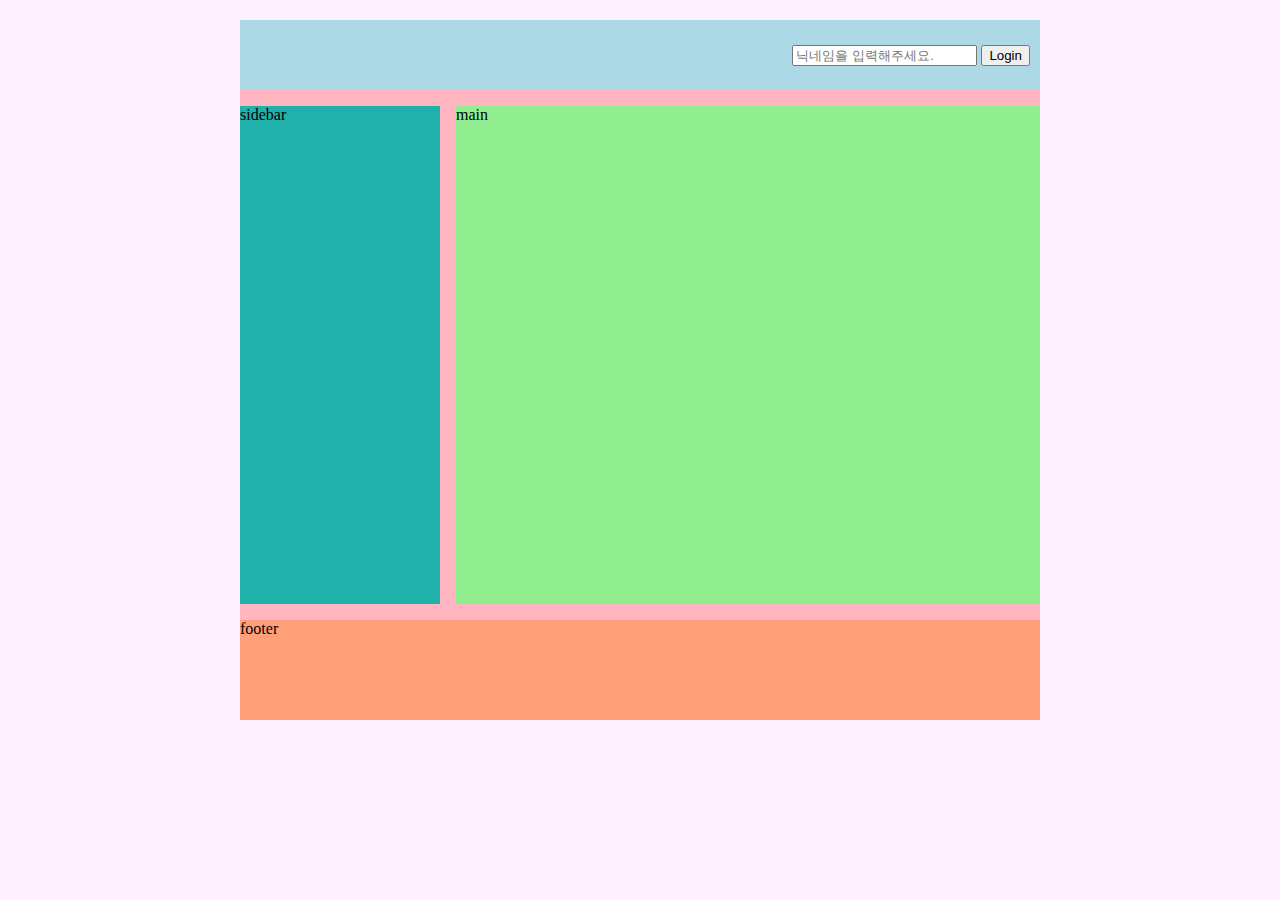
==== public/index.html @ f7550024 "new file created" ====
<!DOCTYPE html>
<html lang="ko">
<head>
  <meta charset="UTF-8">
  <meta http-equiv="X-UA-Compatible" content="IE=edge">
  <meta name="viewport" content="width=device-width, initial-scale=1.0">
  <link rel="stylesheet" href="../src/styles/layout.css" />
  <link rel="stylesheet" href="../src/styles/clock.css" />
  <title>vanilla JS App</title>
</head>
<body>
  <div class="container">
    <header>
      <div class="box-login">
        <form>
          <input 
          required
          maxlength="15"
          type="text"
          placeholder="닉네임을 입력해주세요." />
          <input type="submit" value="Login" />
        </form>
      </div>
    </header>
    <aside>sidebar
      <div class="box-sidebar"></div>
    </aside>
    <main>main
      <div class="box-clock"></div>
      <div class="box-todolist"></div>
    </main>
    <footer>footer
      <div class="box-gps"></div>
      <div class="box-quotes"></div>
      <div class="box-weather"></div>
    </footer>
  </div>
  <script src="../src/user.js"></script>
  <script src="../src/clock.js"></script>
  <script src="../src/todolist.js"></script>
  <script src="../src/weather.js"></script>
</body>
</html>
---- src/styles/layout.css ----
html, body {
  margin: 0px;
  padding: 0px;
  background: #fff1ff;
}

.hidden {
  display: none;
}

body {
  padding: 20px;
  min-width: 750px;
}

.container {
  background: #ffb6c1;
  display: grid;
  margin: 0px auto;
  height: 700px;
  width: 800px;
  grid-template-columns: minmax(200px, 20%);
  grid-template-rows: 70px 1fr 1fr 100px;
  grid-gap: 1rem;
  grid-template-areas: 
  "header header header"
  "sidebar main main"
  "sidebar main main"
  "footer footer footer";
}


header {
  background: lightblue;
  height: 50px;
  padding: 10px;
  grid-area: header;
  display: flex;
  justify-content: right;
  align-items: center;
}

.box-login {
  text-align: right;
}

aside {
  background: lightseagreen;
  grid-area: sidebar;
}

main {
  background: lightgreen;
  grid-area: main;
}

footer {
  background: lightsalmon;
  grid-area: footer;
  grid-row: 4 / 5;
  grid-column: 1 / 4;
}
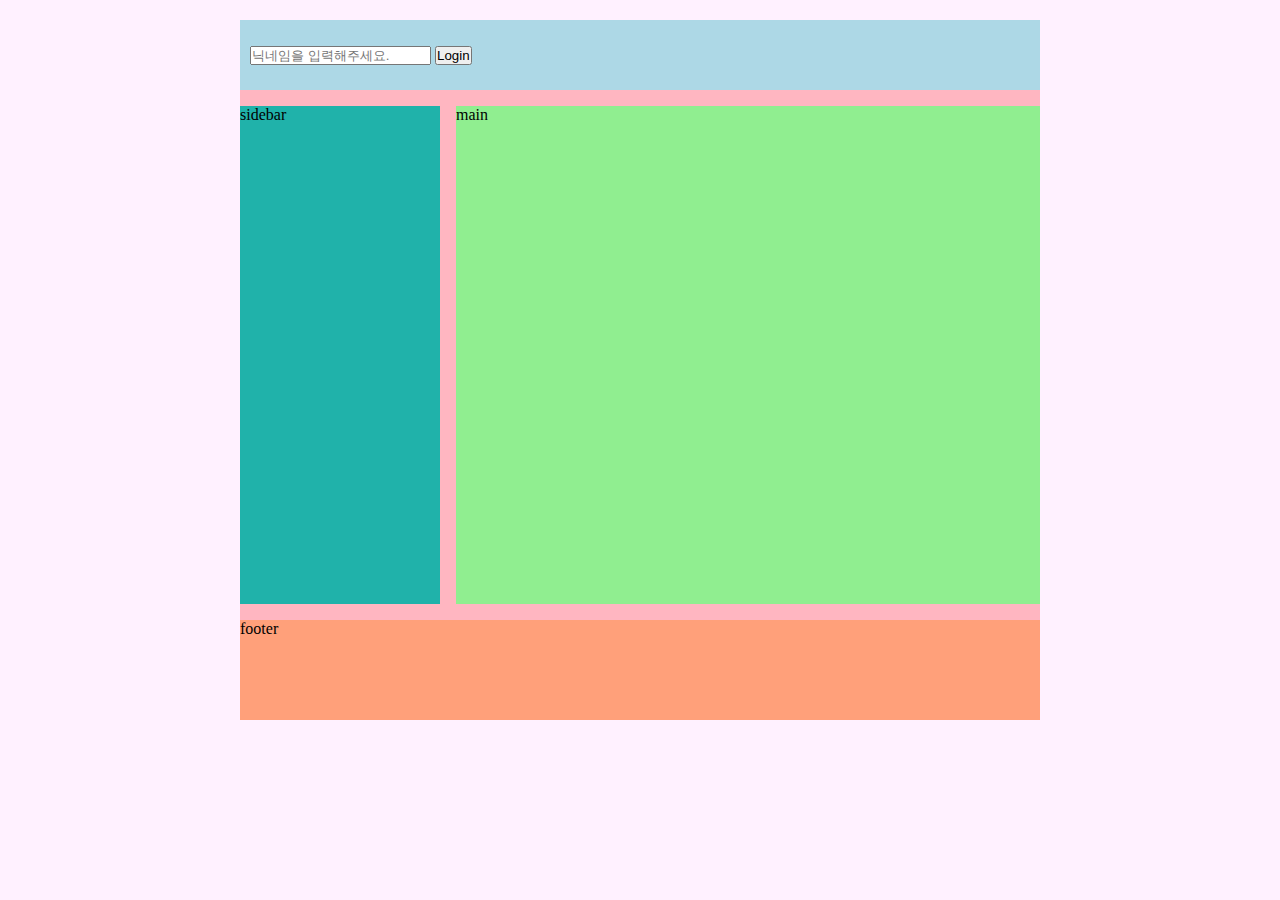
==== commit c9337143: "username을 로컬 스토리지에 저장하고 불러오기" ====
--- a/public/index.html
+++ b/public/index.html
@@ -12,14 +12,12 @@
   <div class="container">
     <header>
       <div class="box-login">
-        <form>
-          <input 
-          required
-          maxlength="15"
-          type="text"
-          placeholder="닉네임을 입력해주세요." />
+        <form class="hidden" id="login-form">
+          <input required maxlength="15" type="text" placeholder="닉네임을 입력해주세요." />
           <input type="submit" value="Login" />
         </form>
+        <h3 class="hidden" id="greeting"></h3>
+        <button clss="hidden" id="logout-btn" value="Logout">Logout</button>
       </div>
     </header>
     <aside>sidebar
--- a/src/styles/layout.css
+++ b/src/styles/layout.css
@@ -1,6 +1,9 @@
-html, body {
+* {
   margin: 0px;
   padding: 0px;
+}
+
+html, body {
   background: #fff1ff;
 }
 
@@ -41,7 +44,15 @@
 }
 
 .box-login {
-  text-align: right;
+  width: 100%;
+}
+
+.box-login h3 {
+  display: inline;
+}
+
+#greeting, #logout-btn {
+  text-align: left;
 }
 
 aside {
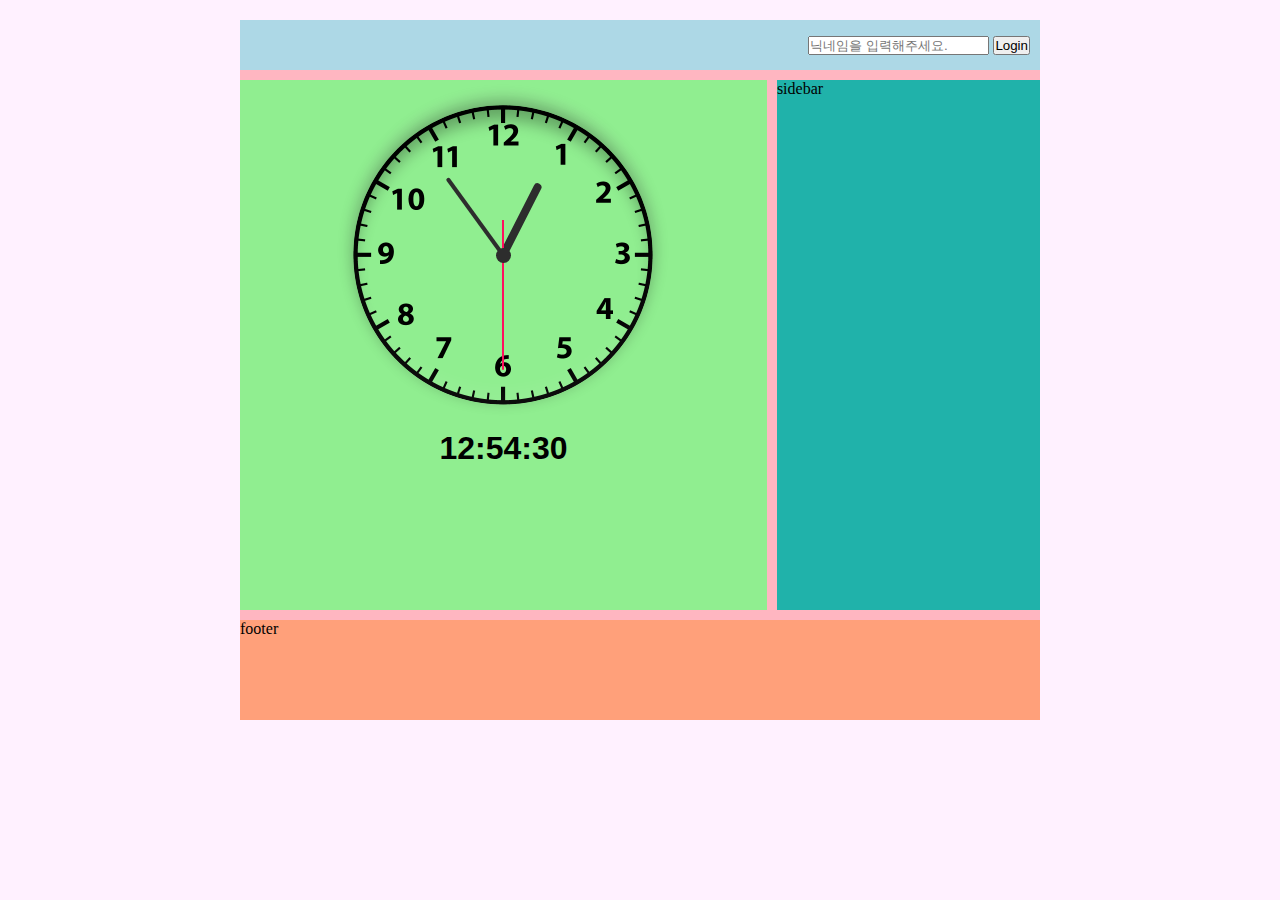
==== commit 7d7378b2: "시계 삽입 완료" ====
--- a/public/index.html
+++ b/public/index.html
@@ -10,6 +10,7 @@
 </head>
 <body>
   <div class="container">
+    <!-- 사용자 로그인을 보여주는 header -->
     <header>
       <div class="box-login">
         <form class="hidden" id="login-form">
@@ -20,16 +21,31 @@
         <button clss="hidden" id="logout-btn" value="Logout">Logout</button>
       </div>
     </header>
+    <!-- 시간과 명언 보여주기 -->
+    <main>
+      <div class="box-clock">
+        <div class="clock">
+          <div class="hour">
+            <div class="hr" id="hr"></div>
+          </div>
+          <div class="min">
+            <div class="mn" id="mn"></div>
+          </div>
+          <div class="sec">
+            <div class="sc" id="sc"></div>
+          </div>
+        </div>
+      </div>
+      <h1 class="clock-digital" id="digital">00:00:00</h1>
+      <div class="box-quotes"></div>
+    </main>
+    <!-- todolist -->
     <aside>sidebar
-      <div class="box-sidebar"></div>
+      <div class="box-todolist"></div>
     </aside>
-    <main>main
-      <div class="box-clock"></div>
-      <div class="box-todolist"></div>
-    </main>
+    <!-- 위치정보와 날씨 받아오기 -->
     <footer>footer
       <div class="box-gps"></div>
-      <div class="box-quotes"></div>
       <div class="box-weather"></div>
     </footer>
   </div>
--- a/src/styles/layout.css
+++ b/src/styles/layout.css
@@ -22,13 +22,13 @@
   margin: 0px auto;
   height: 700px;
   width: 800px;
-  grid-template-columns: minmax(200px, 20%);
-  grid-template-rows: 70px 1fr 1fr 100px;
-  grid-gap: 1rem;
+  grid-template-columns: minmax(300px, 20%);
+  grid-template-rows: 50px 1fr 1fr 100px;
+  grid-gap: 10px;
   grid-template-areas: 
   "header header header"
-  "sidebar main main"
-  "sidebar main main"
+  "main main sidebar"
+  "main main sidebar"
   "footer footer footer";
 }
 
@@ -41,6 +41,7 @@
   display: flex;
   justify-content: right;
   align-items: center;
+  text-align: right;
 }
 
 .box-login {
@@ -52,17 +53,17 @@
 }
 
 #greeting, #logout-btn {
-  text-align: left;
+  text-align: right;
+}
+
+main {
+  background: lightgreen;
+  grid-area: main;
 }
 
 aside {
   background: lightseagreen;
   grid-area: sidebar;
-}
-
-main {
-  background: lightgreen;
-  grid-area: main;
 }
 
 footer {
--- a/src/styles/clock.css
+++ b/src/styles/clock.css
@@ -0,0 +1,99 @@
+* {
+  margin: 0;
+  padding: 0;
+  box-sizing: border-box;
+}
+
+.box-clock {
+  display:flex;
+  justify-content: center; 
+  align-items: center; 
+  min-height: 350px;
+}
+
+.clock-digital {
+  font-family: Arial, Helvetica, sans-serif;
+  text-align: center;
+}
+
+.clock {
+  width: 300px;
+  height: 300px;
+  display:flex; 
+  justify-content: center; 
+  align-items: center; 
+  background: url("../../public/images/img_clock_face.png");
+  background-size: cover;
+  box-shadow: 0 -15px 15px rgba(255,255,255,0.05),
+              inset 0 -15px 15px rgba(255,255,255,0.05),
+              0 -5px 15px rgba(0,0,0,0.3),
+              inset 0 15px 15px rgba(0,0,0,0.3);
+  border-radius: 50%;
+}
+
+.clock:before {
+  content: '';
+  position: absolute;
+  width:15px;
+  height:15px;    
+  background:#2d2d2d;
+  border-radius: 50%;
+  z-index : 10;
+}
+
+.clock .hour,
+.clock .min,
+.clock .sec{
+  position: absolute;
+}
+
+.clock .hour .hr{
+  width : 160px;
+  height : 160px;
+}
+
+.clock .min .mn{
+  width : 190px;
+  height : 190px;
+}
+
+.clock .sec .sc{
+  width : 230px;
+  height : 230px;
+}
+
+.hr, .mn, .sc{
+  display:flex; 
+  justify-content: center; 
+  border-radius: 50%;
+}
+
+.hr:before{
+  content: '';
+  position: absolute;
+  width:8px;
+  height:80px;    
+  background:#2d2d2d;
+  z-index : 10;
+  border-radius: 6px 6px 0 0;
+}
+
+.mn:before{
+  content: '';
+  position: absolute;
+  width:4px;
+  height:90px;    
+  background:#2d2d2d;
+  z-index : 10;
+  border-radius: 6px 6px 0 0;
+}
+
+.sc:before{
+  content: '';
+  position: absolute;
+  width:2px;
+  height:150px;    
+  background:#ff105e;
+  z-index : 10;
+  border-radius: 6px 6px 0 0;
+}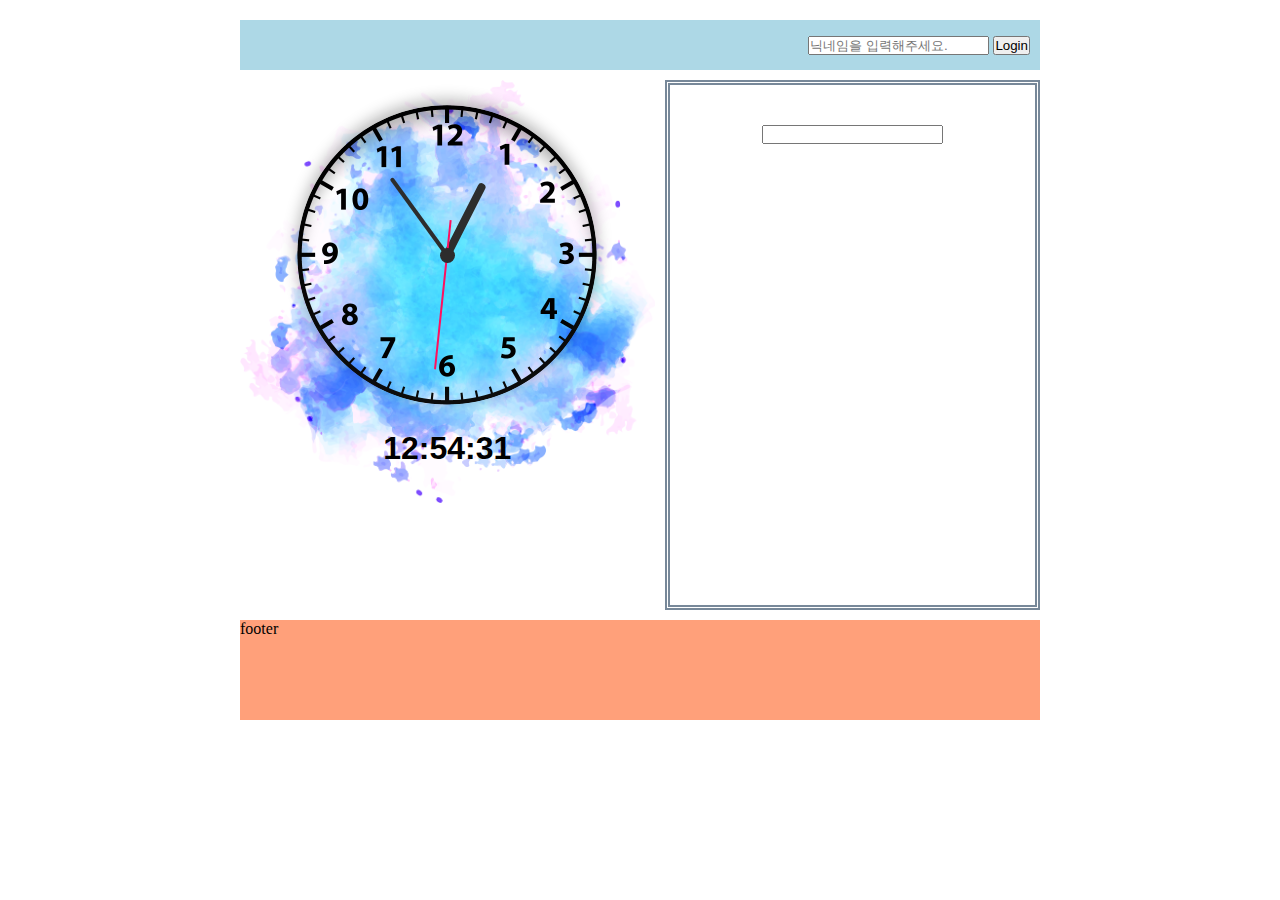
==== commit 23459f16: "css 변경, todolist 작성" ====
--- a/public/index.html
+++ b/public/index.html
@@ -40,8 +40,14 @@
       <div class="box-quotes"></div>
     </main>
     <!-- todolist -->
-    <aside>sidebar
-      <div class="box-todolist"></div>
+    <aside>
+      <div class="box-todolist">
+        <form class="todo-form" id="todo-form">
+          <input type="text" value="" />
+        </form>
+        <br>
+        <ul id="todo-list"></ul>
+      </div>
     </aside>
     <!-- 위치정보와 날씨 받아오기 -->
     <footer>footer
--- a/src/styles/layout.css
+++ b/src/styles/layout.css
@@ -1,10 +1,6 @@
 * {
   margin: 0px;
   padding: 0px;
-}
-
-html, body {
-  background: #fff1ff;
 }
 
 .hidden {
@@ -17,7 +13,6 @@
 }
 
 .container {
-  background: #ffb6c1;
   display: grid;
   margin: 0px auto;
   height: 700px;
@@ -57,13 +52,37 @@
 }
 
 main {
-  background: lightgreen;
   grid-area: main;
+  /* 해당 부분의 배경 이미지 바꾸기 thema.js */
+  background-image: url(../../public/images/bg_blue.png);
+  background-size: contain;
+  background-repeat: no-repeat;
 }
 
 aside {
-  background: lightseagreen;
+  max-width: 400px;
   grid-area: sidebar;
+  padding: 20px;
+  border: double 5px lightslategray;
+  /* 해당 부분의 배경 이미지 바꾸기 thema.js */
+  background-image: url(../../public/images/bg_blue_02.png);
+  background-size: cover;
+  background-repeat: no-repeat;
+  display: flex;
+  flex-direction: column;
+  justify-content: flex-start;
+  align-items: center;
+}
+
+.box-todolist {
+  height: 100%;
+  width: 80%;
+  text-align: center;
+  margin: 20px;
+}
+
+#todo-list {
+  line-height:180%
 }
 
 footer {
